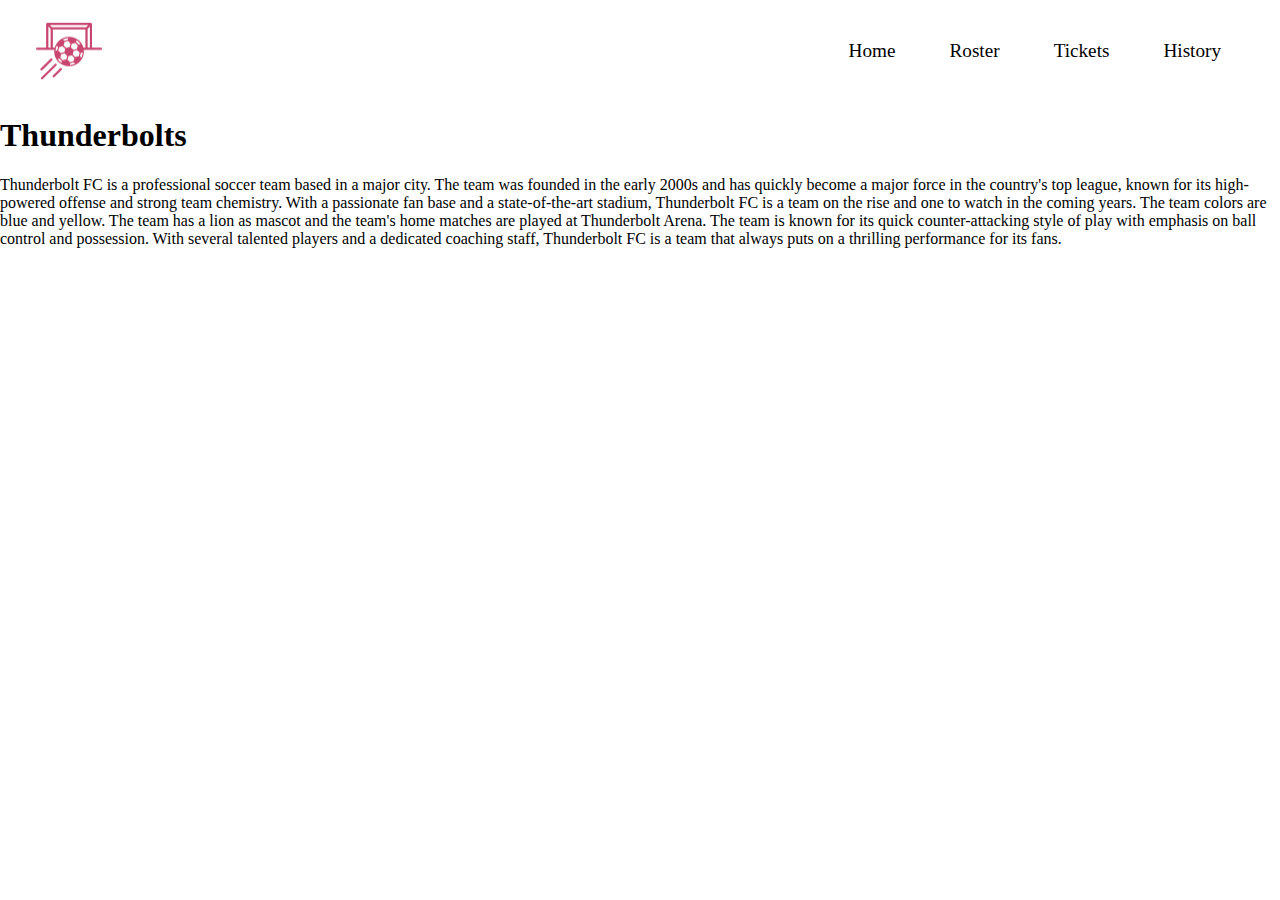
==== src/history.html @ 13c40963 "Trying to add persistent underline on current page" ====
<!DOCTYPE html>
<html lang="en-US">
    <head>
        <meta charset="UFT-8" />
        <meta name="viewport" content="width=device-width, initial-scale=1.0" />
        <meta name="author" content="Caeden Scott and Allen Gustrowsky" />
        <title>History | Thunderbolts</title>
        <script src="script.js" defer></script>
        <link rel="stylesheet" href="./styles/index.css" />
    </head>

    <body>
        <header>
            <a href="index.html"><img class="logo" src="../assets/logo.png" alt="Thunderbolts logo" width="90" height="90"></a>
            <nav>
                <ul>
                    <li class="navItem"><a class="navAnchor underlined" href="index.html">Home</a></li>
                    <li class="navItem"><a class="navAnchor" href="roster.html">Roster</a></li>
                    <li class="navItem"><a class="navAnchor" href="tickets.html">Tickets</a></li>
                    <li class="navItem"><a class="navAnchor" href="history.html">History</a></li>
                </ul>
            </nav>
        </header>
        <main>
            <section>
                <h1>Thunderbolts</h1>
                <p>Thunderbolt FC is a professional soccer team based in a major city. The team was founded in the early 2000s and has quickly become a major force in the country's top league, known for its high-powered offense and strong team chemistry. With a passionate fan base and a state-of-the-art stadium, Thunderbolt FC is a team on the rise and one to watch in the coming years. The team colors are blue and yellow. The team has a lion as mascot and the team's home matches are played at Thunderbolt Arena. The team is known for its quick counter-attacking style of play with emphasis on ball control and possession. With several talented players and a dedicated coaching staff, Thunderbolt FC is a team that always puts on a thrilling performance for its fans.</p>
            </section>
        </main>
        <footer>

        </footer>
    </body>

</html>
---- src/styles/index.css ----
:root {
    --main-text-color: black;
    --dark: black;
}

html, body, main {
    margin: 0;
    padding: 0;
}

/* header/navbar */
header {
    text-align: center;
    display: flex;
    flex-direction: row;
    justify-content: space-between;
    align-items: center;
    padding: 0 1.5rem;
}

nav {
    margin-right: 1rem;
}

nav > ul {
    padding: 0;
    width: max-content;
    height: 4rem;
    display: flex;
    justify-content: center;
    align-items: center;
    gap: 1rem;
}

.navItem {
    height: 80%;
    width: max-content;
    list-style: none;
}

.navItem > a {
    display: inline-block;
    height: 100%;
    line-height: calc(4rem * 0.8);
    padding: 0 1rem;
    border: 3px solid #00000000;
    text-decoration: none;
    color: var(--main-text-color);
    font-size: 1.2rem;
}

.navItem:hover .navAnchor {
    cursor: pointer;
    border-bottom: 3px solid var(--dark);
}

.underlined {
    border-bottom: 3px solid var(--dark);
}
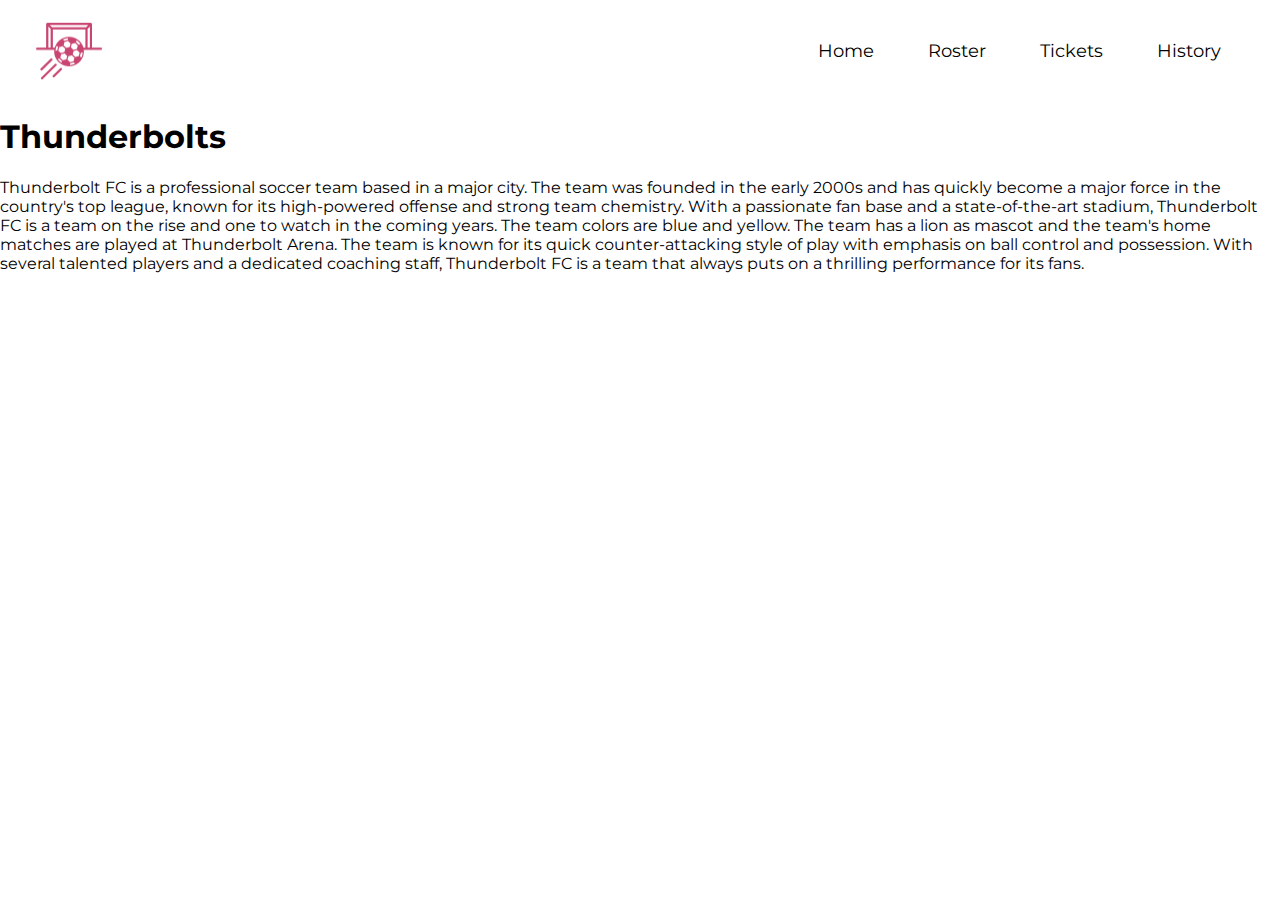
==== commit dfb63716: "Added Montserrat font" ====
--- a/src/history.html
+++ b/src/history.html
@@ -7,6 +7,9 @@
         <title>History | Thunderbolts</title>
         <script src="script.js" defer></script>
         <link rel="stylesheet" href="./styles/index.css" />
+        <link rel="preconnect" href="https://fonts.googleapis.com">
+        <link rel="preconnect" href="https://fonts.gstatic.com" crossorigin>
+        <link href="https://fonts.googleapis.com/css2?family=Montserrat:wght@300;400;600&display=swap" rel="stylesheet">
     </head>
 
     <body>
--- a/src/styles/index.css
+++ b/src/styles/index.css
@@ -1,6 +1,8 @@
 :root {
     --main-text-color: black;
     --dark: black;
+
+    font-family: 'Montserrat', sans-serif;
 }
 
 html, body, main {
@@ -46,7 +48,7 @@
     border: 3px solid #00000000;
     text-decoration: none;
     color: var(--main-text-color);
-    font-size: 1.2rem;
+    font-size: 1.1rem;
 }
 
 .navItem:hover .navAnchor {
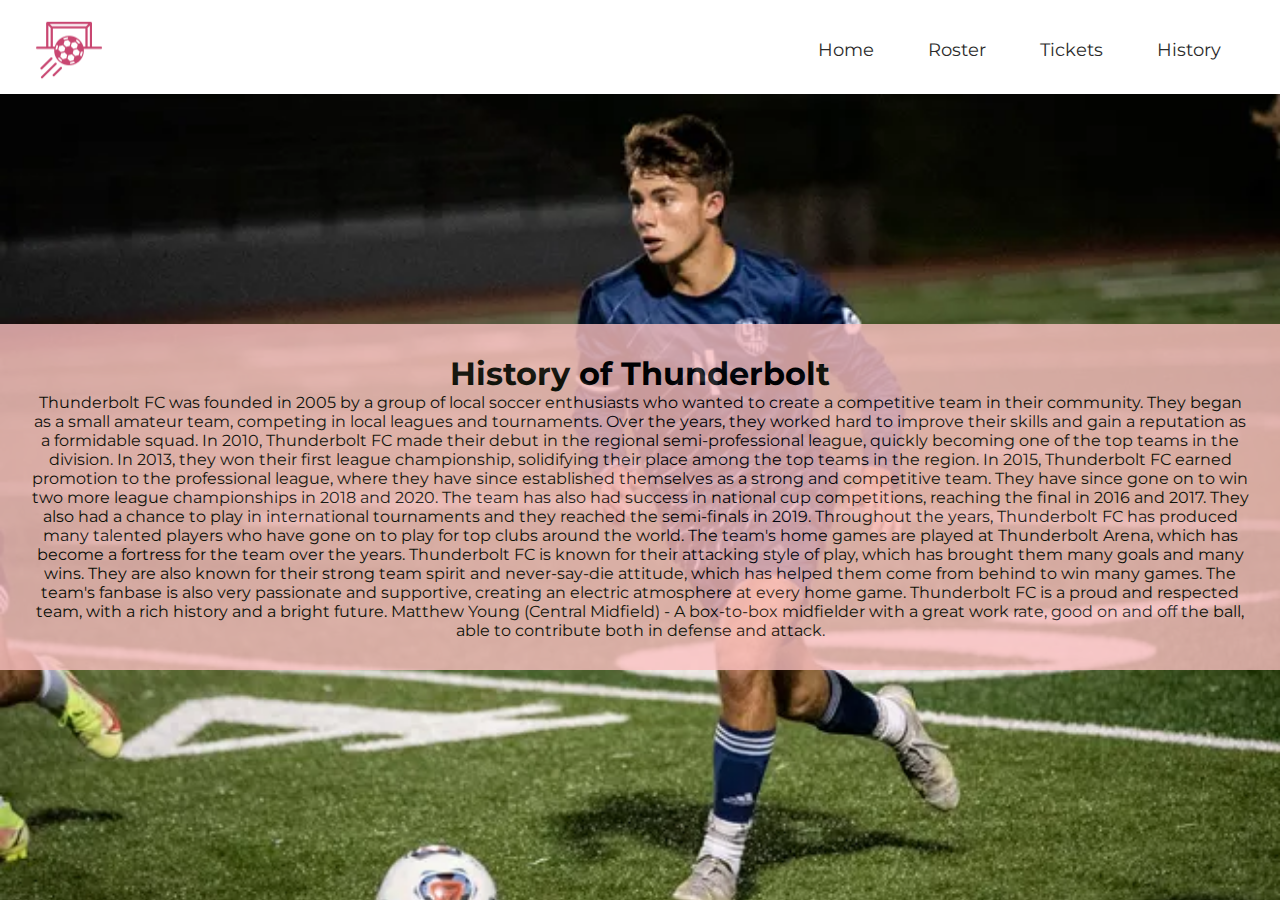
==== commit 4d71d525: "roster and history changes" ====
--- a/src/history.html
+++ b/src/history.html
@@ -7,6 +7,7 @@
         <title>History | Thunderbolts</title>
         <script src="script.js" defer></script>
         <link rel="stylesheet" href="./styles/index.css" />
+        <link rel="stylesheet" href="./styles/history.css" />
         <link rel="preconnect" href="https://fonts.googleapis.com">
         <link rel="preconnect" href="https://fonts.gstatic.com" crossorigin>
         <link href="https://fonts.googleapis.com/css2?family=Montserrat:wght@300;400;600&display=swap" rel="stylesheet">
@@ -26,8 +27,22 @@
         </header>
         <main>
             <section>
-                <h1>Thunderbolts</h1>
-                <p>Thunderbolt FC is a professional soccer team based in a major city. The team was founded in the early 2000s and has quickly become a major force in the country's top league, known for its high-powered offense and strong team chemistry. With a passionate fan base and a state-of-the-art stadium, Thunderbolt FC is a team on the rise and one to watch in the coming years. The team colors are blue and yellow. The team has a lion as mascot and the team's home matches are played at Thunderbolt Arena. The team is known for its quick counter-attacking style of play with emphasis on ball control and possession. With several talented players and a dedicated coaching staff, Thunderbolt FC is a team that always puts on a thrilling performance for its fans.</p>
+                <h1>History of Thunderbolt</h1>
+                <p>Thunderbolt FC was founded in 2005 by a group of local soccer enthusiasts who wanted to create a competitive team in their community. They began as a small amateur team, competing in local leagues and tournaments. Over the years, they worked hard to improve their skills and gain a reputation as a formidable squad.
+
+                    In 2010, Thunderbolt FC made their debut in the regional semi-professional league, quickly becoming one of the top teams in the division. In 2013, they won their first league championship, solidifying their place among the top teams in the region.
+                    
+                    In 2015, Thunderbolt FC earned promotion to the professional league, where they have since established themselves as a strong and competitive team. They have since gone on to win two more league championships in 2018 and 2020.
+                    
+                    The team has also had success in national cup competitions, reaching the final in 2016 and 2017. They also had a chance to play in international tournaments and they reached the semi-finals in 2019.
+                    
+                    Throughout the years, Thunderbolt FC has produced many talented players who have gone on to play for top clubs around the world. The team's home games are played at Thunderbolt Arena, which has become a fortress for the team over the years.
+                    
+                    Thunderbolt FC is known for their attacking style of play, which has brought them many goals and many wins. They are also known for their strong team spirit and never-say-die attitude, which has helped them come from behind to win many games.
+                    
+                    The team's fanbase is also very passionate and supportive, creating an electric atmosphere at every home game. Thunderbolt FC is a proud and respected team, with a rich history and a bright future.
+                    
+                    Matthew Young (Central Midfield) - A box-to-box midfielder with a great work rate, good on and off the ball, able to contribute both in defense and attack.</p>
             </section>
         </main>
         <footer>
--- a/src/styles/index.css
+++ b/src/styles/index.css
@@ -1,11 +1,11 @@
 :root {
-    --main-text-color: black;
-    --dark: black;
+    --main-text-color: #2a2a2a;
+    --dark: #2a2a2a;
 
     font-family: 'Montserrat', sans-serif;
 }
 
-html, body, main {
+html, body, main, * {
     margin: 0;
     padding: 0;
 }
@@ -56,6 +56,10 @@
     border-bottom: 3px solid var(--dark);
 }
 
+<<<<<<< HEAD
+
+=======
 .underlined {
     border-bottom: 3px solid var(--dark);
-}+}
+>>>>>>> dfb63716de0db43ac43e9aa402533481fec23b66
--- a/src/styles/history.css
+++ b/src/styles/history.css
@@ -0,0 +1,25 @@
+* {
+    margin: 0;
+    padding: 0;
+}
+
+main {
+    height: calc(100vh - 5.9rem);
+    background-image: url("../../assets/soccer-player.webp");
+    background-repeat: no-repeat;
+    background-size: cover;
+
+    display: flex;
+    justify-content: center;
+    align-items: center;
+}
+
+main section {
+    background-color: rgb(251, 193, 193);
+    height: fit-content;
+    width: 100%;
+    padding: 30px;
+    opacity: .8;
+
+    text-align: center;
+}